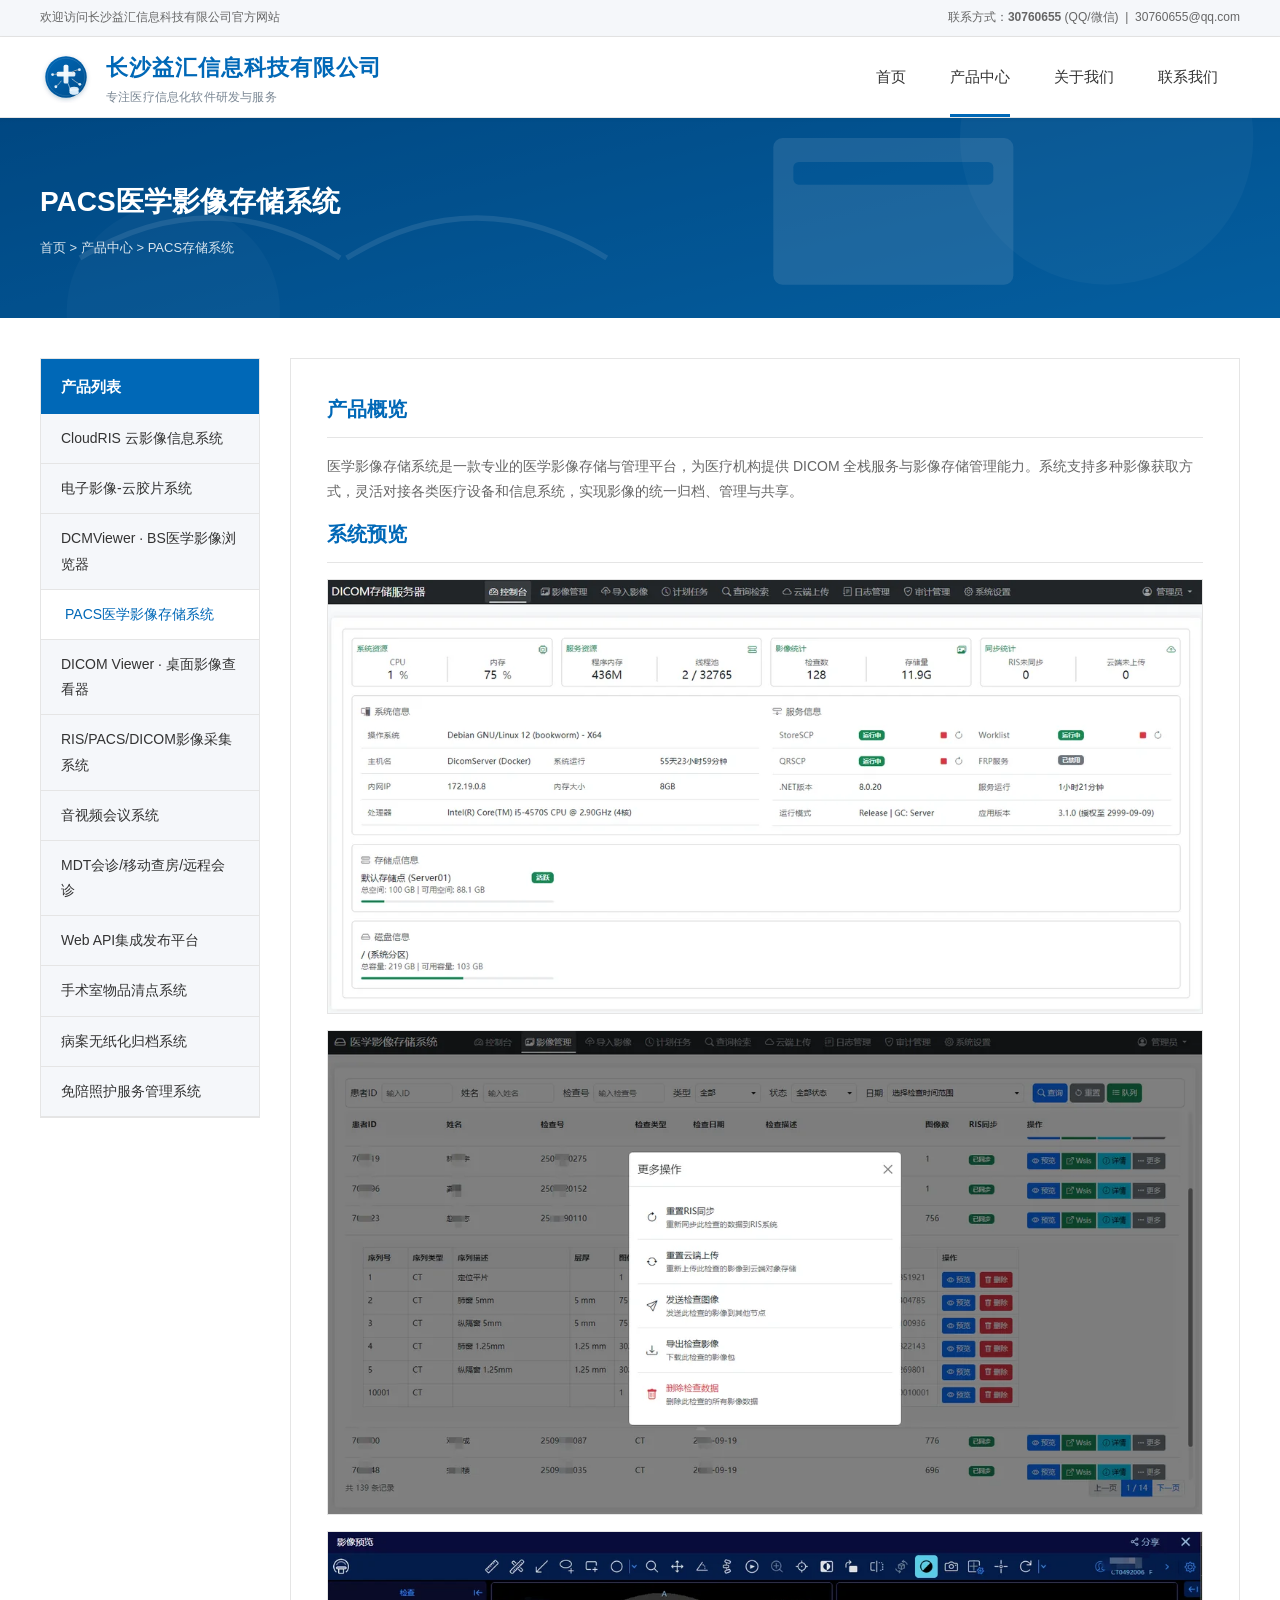
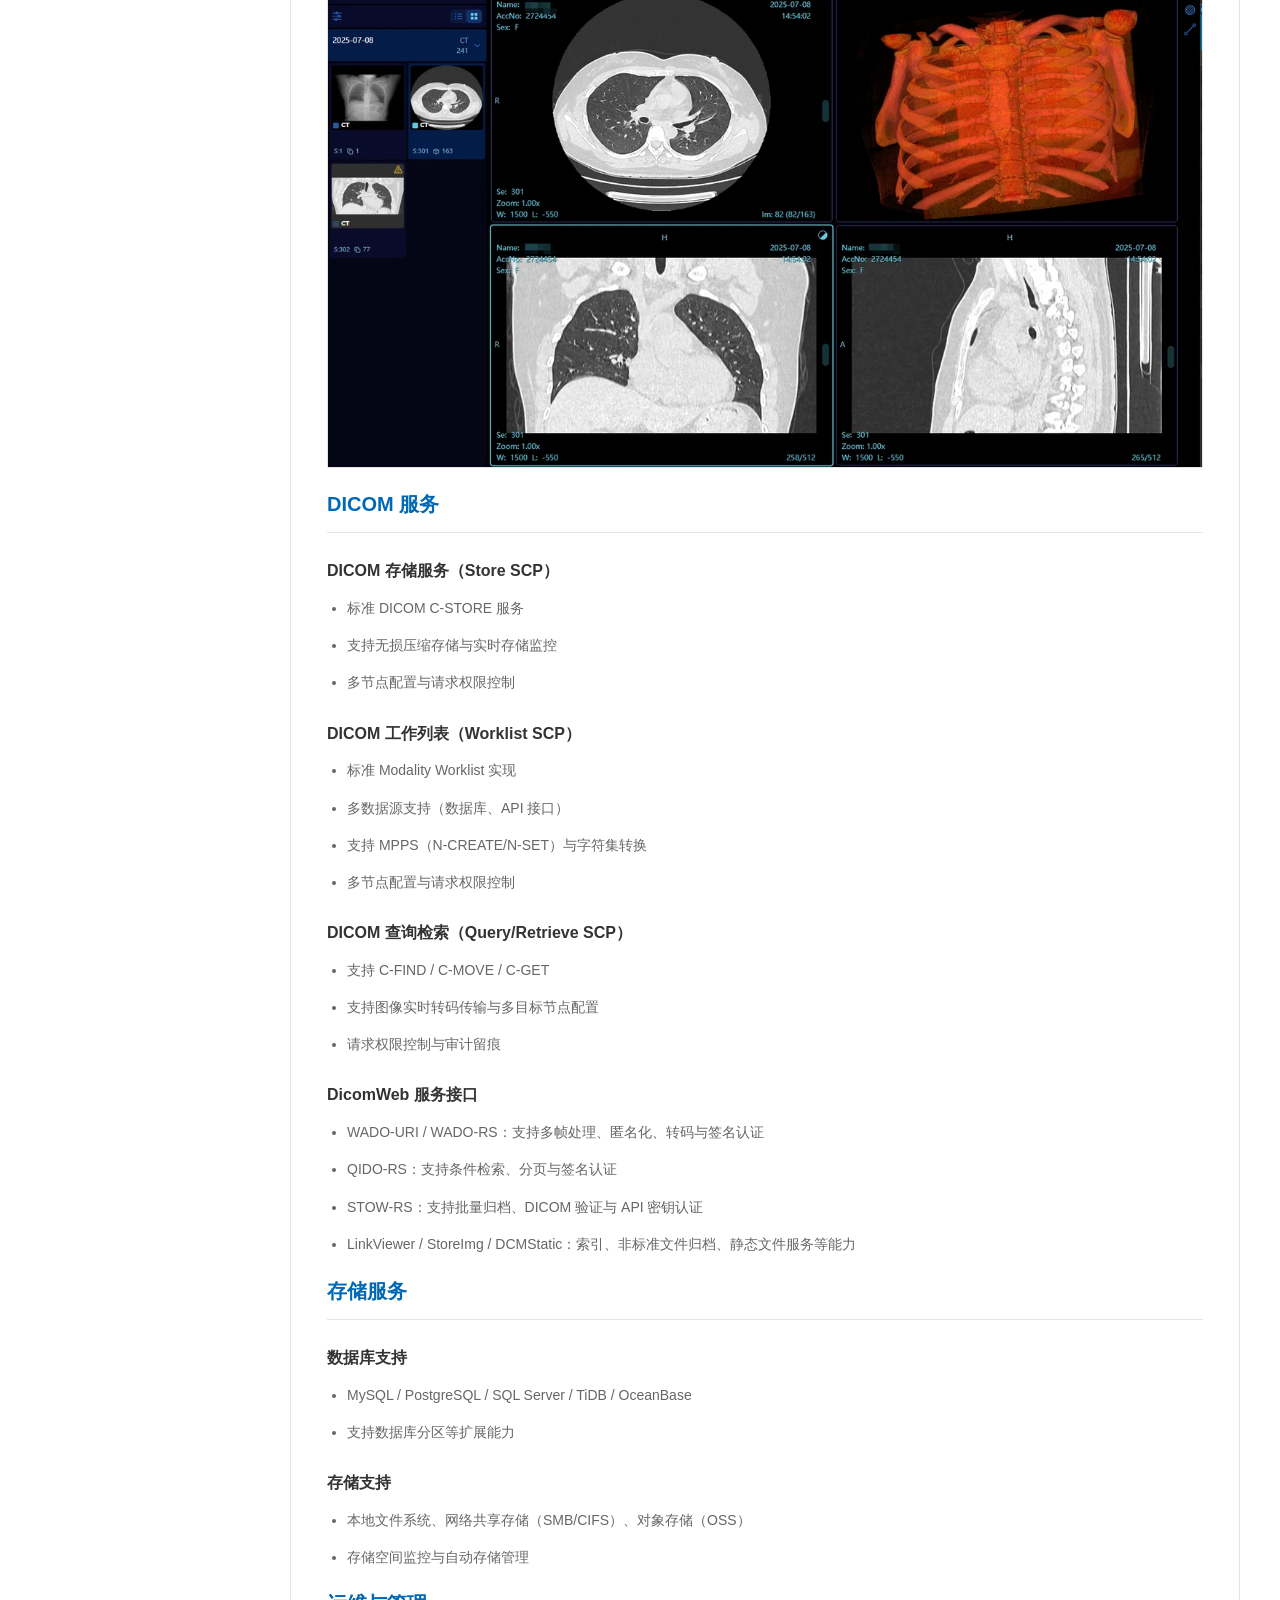
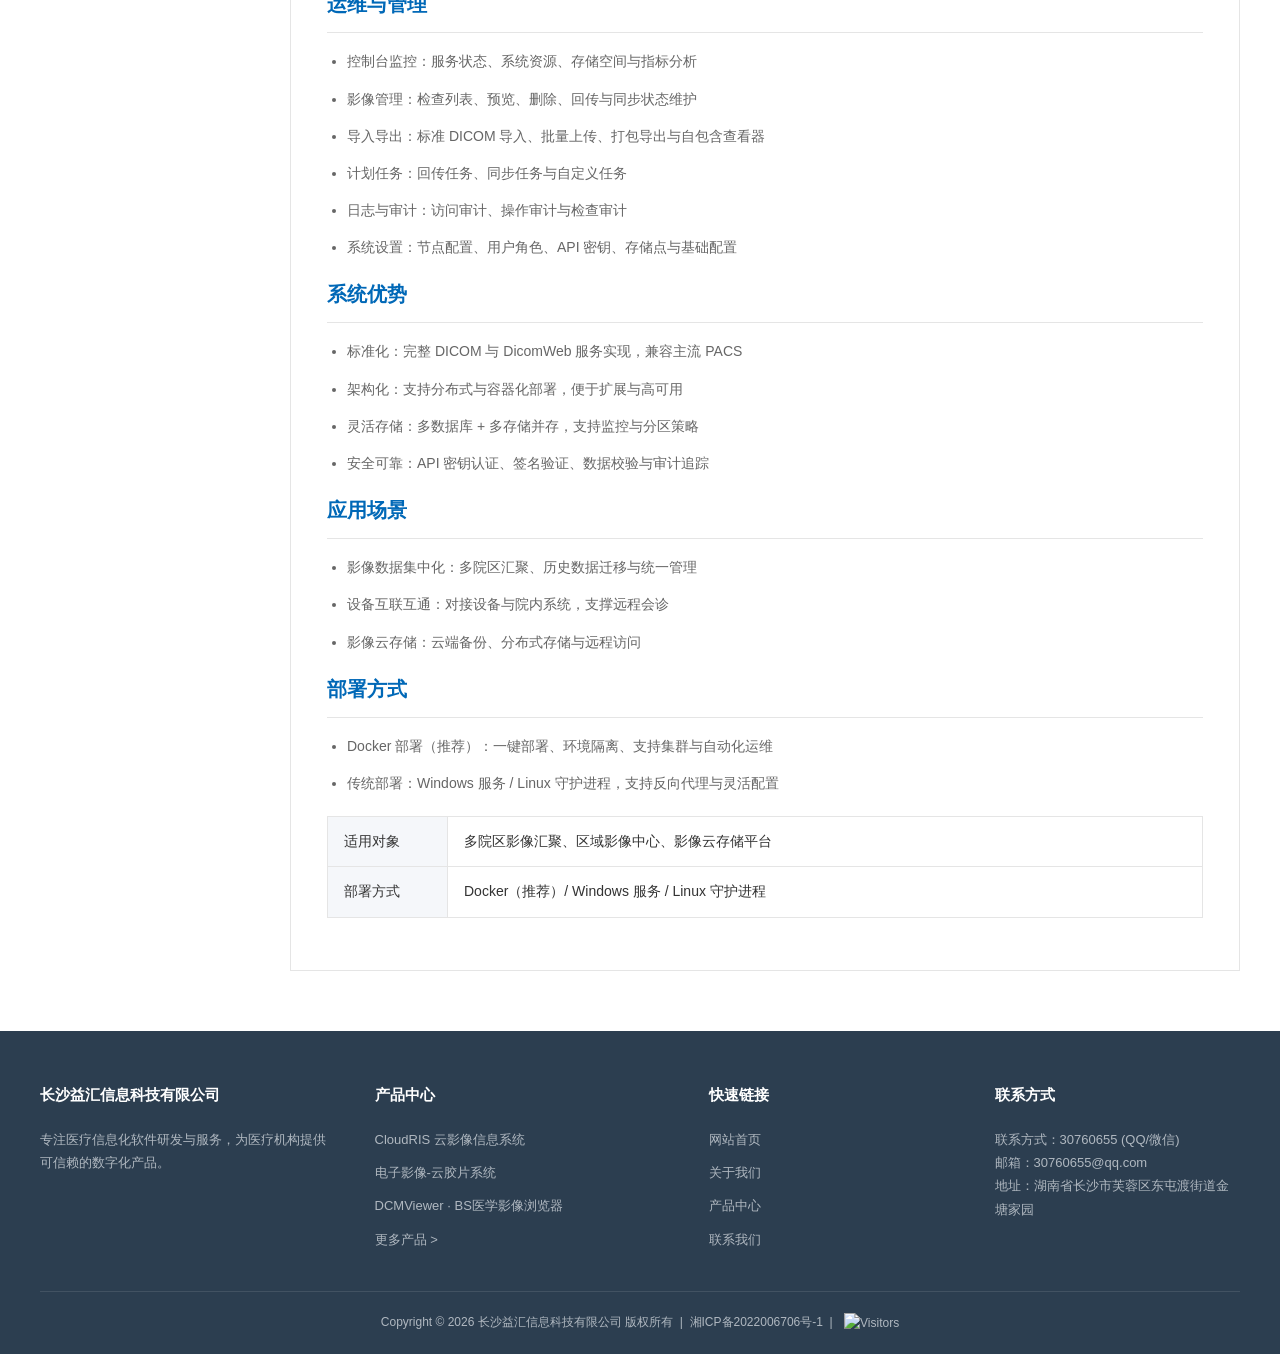
==== products/pacs-storage/index.html @ bae100ed "int" ====
<!DOCTYPE html>
<html lang="zh-CN">
<head>
  <meta charset="UTF-8">
  <meta name="viewport" content="width=device-width, initial-scale=1.0">
  <meta name="description" content="PACS医学影像存储系统 - DICOM 全栈服务与影像存储管理平台">
  <title>PACS医学影像存储系统 - 长沙益汇信息科技有限公司</title>
  <link rel="stylesheet" href="../../css/style.css">
</head>
<body data-base="../../" data-nav-product="pacs-storage">
  <div id="site-header"></div>
  <section class="page-banner">
    <div class="page-banner-bg"><img src="../../images/banner-products.svg" alt="" role="presentation"></div>
    <div class="page-banner-overlay"></div>
    <div class="wrap">
      <h1>PACS医学影像存储系统</h1>
      <div class="breadcrumb"><a href="../../index.html">首页</a> &gt; <a href="../../index.html#products">产品中心</a> &gt; PACS存储系统</div>
    </div>
  </section>
  <section class="page-body">
    <div class="wrap page-layout">
      <div id="site-sidebar"></div>
      <div class="content-box">
        <h2>产品概览</h2>
        <p>医学影像存储系统是一款专业的医学影像存储与管理平台，为医疗机构提供 DICOM 全栈服务与影像存储管理能力。系统支持多种影像获取方式，灵活对接各类医疗设备和信息系统，实现影像的统一归档、管理与共享。</p>

        <h2>系统预览</h2>
        <div class="screenshot-grid screenshot-grid-single">
          <figure class="content-figure screenshot-item"><img loading="lazy" decoding="async" src="控制台.webp" alt="PACS 控制台"></figure>
          <figure class="content-figure screenshot-item"><img loading="lazy" decoding="async" src="影像管理.webp" alt="PACS 影像管理"></figure>
          <figure class="content-figure screenshot-item"><img loading="lazy" decoding="async" src="影像预览.webp" alt="PACS 影像预览"></figure>
        </div>

        <h2>DICOM 服务</h2>
        <h3>DICOM 存储服务（Store SCP）</h3>
        <ul>
          <li>标准 DICOM C-STORE 服务</li>
          <li>支持无损压缩存储与实时存储监控</li>
          <li>多节点配置与请求权限控制</li>
        </ul>
        <h3>DICOM 工作列表（Worklist SCP）</h3>
        <ul>
          <li>标准 Modality Worklist 实现</li>
          <li>多数据源支持（数据库、API 接口）</li>
          <li>支持 MPPS（N-CREATE/N-SET）与字符集转换</li>
          <li>多节点配置与请求权限控制</li>
        </ul>
        <h3>DICOM 查询检索（Query/Retrieve SCP）</h3>
        <ul>
          <li>支持 C-FIND / C-MOVE / C-GET</li>
          <li>支持图像实时转码传输与多目标节点配置</li>
          <li>请求权限控制与审计留痕</li>
        </ul>
        <h3>DicomWeb 服务接口</h3>
        <ul>
          <li>WADO-URI / WADO-RS：支持多帧处理、匿名化、转码与签名认证</li>
          <li>QIDO-RS：支持条件检索、分页与签名认证</li>
          <li>STOW-RS：支持批量归档、DICOM 验证与 API 密钥认证</li>
          <li>LinkViewer / StoreImg / DCMStatic：索引、非标准文件归档、静态文件服务等能力</li>
        </ul>

        <h2>存储服务</h2>
        <h3>数据库支持</h3>
        <ul>
          <li>MySQL / PostgreSQL / SQL Server / TiDB / OceanBase</li>
          <li>支持数据库分区等扩展能力</li>
        </ul>
        <h3>存储支持</h3>
        <ul>
          <li>本地文件系统、网络共享存储（SMB/CIFS）、对象存储（OSS）</li>
          <li>存储空间监控与自动存储管理</li>
        </ul>

        <h2>运维与管理</h2>
        <ul>
          <li>控制台监控：服务状态、系统资源、存储空间与指标分析</li>
          <li>影像管理：检查列表、预览、删除、回传与同步状态维护</li>
          <li>导入导出：标准 DICOM 导入、批量上传、打包导出与自包含查看器</li>
          <li>计划任务：回传任务、同步任务与自定义任务</li>
          <li>日志与审计：访问审计、操作审计与检查审计</li>
          <li>系统设置：节点配置、用户角色、API 密钥、存储点与基础配置</li>
        </ul>

        <h2>系统优势</h2>
        <ul>
          <li>标准化：完整 DICOM 与 DicomWeb 服务实现，兼容主流 PACS</li>
          <li>架构化：支持分布式与容器化部署，便于扩展与高可用</li>
          <li>灵活存储：多数据库 + 多存储并存，支持监控与分区策略</li>
          <li>安全可靠：API 密钥认证、签名验证、数据校验与审计追踪</li>
        </ul>

        <h2>应用场景</h2>
        <ul>
          <li>影像数据集中化：多院区汇聚、历史数据迁移与统一管理</li>
          <li>设备互联互通：对接设备与院内系统，支撑远程会诊</li>
          <li>影像云存储：云端备份、分布式存储与远程访问</li>
        </ul>

        <h2>部署方式</h2>
        <ul>
          <li>Docker 部署（推荐）：一键部署、环境隔离、支持集群与自动化运维</li>
          <li>传统部署：Windows 服务 / Linux 守护进程，支持反向代理与灵活配置</li>
        </ul>
        <table class="info-table">
          <tr><th>适用对象</th><td>多院区影像汇聚、区域影像中心、影像云存储平台</td></tr>
          <tr><th>部署方式</th><td>Docker（推荐）/ Windows 服务 / Linux 守护进程</td></tr>
        </table>
      </div>
    </div>
  </section>
  <div id="site-footer"></div>
  <script src="../../js/site-config.js"></script>
  <script src="../../js/products.js"></script>
  <script src="../../js/header.js"></script>
  <script src="../../js/nav.js"></script>
  <script src="../../js/layout.js"></script>
  <script src="../../js/sidebar.js"></script>
  <script src="../../js/main.js"></script>
</body>
</html>
---- css/style.css ----
/* 经典企业官网样式 — 医疗信息化 */
*,
*::before,
*::after {
  box-sizing: border-box;
  margin: 0;
  padding: 0;
}

:root {
  --primary: #0068b7;
  --primary-dark: #004d8c;
  --primary-light: #e8f4fc;
  --text: #333333;
  --text-light: #666666;
  --text-lighter: #999999;
  --border: #e5e5e5;
  --bg: #ffffff;
  --bg-grey: #f5f7fa;
  --bg-footer: #2c3e50;
  --max: 1200px;
  --header-h: 80px;
  --font: "Microsoft YaHei", "PingFang SC", "Helvetica Neue", Arial, sans-serif;
}

html {
  scroll-behavior: smooth;
}

body {
  font-family: var(--font);
  font-size: 14px;
  color: var(--text);
  line-height: 1.8;
  background: var(--bg);
}

a {
  color: inherit;
  text-decoration: none;
  transition: color 0.2s;
}

img {
  max-width: 100%;
  display: block;
}

.wrap {
  width: min(var(--max), 94%);
  margin-inline: auto;
}

/* ===== 顶栏联系条 ===== */
.topbar {
  background: var(--bg-grey);
  border-bottom: 1px solid var(--border);
  font-size: 12px;
  color: var(--text-light);
}

.topbar-inner {
  display: flex;
  justify-content: space-between;
  align-items: center;
  height: 36px;
}

.topbar a:hover {
  color: var(--primary);
}

/* ===== 主导航 ===== */
.header {
  background: var(--bg);
  border-bottom: 1px solid var(--border);
  position: sticky;
  top: 0;
  z-index: 100;
  box-shadow: 0 1px 4px rgba(0, 0, 0, 0.06);
}

.header-inner {
  display: flex;
  align-items: center;
  justify-content: space-between;
  height: var(--header-h);
}

.logo {
  display: flex;
  align-items: center;
  gap: 14px;
}

.logo-img {
  width: 52px;
  height: 52px;
  display: flex;
  align-items: center;
  justify-content: center;
  overflow: hidden;
}

.logo-img img {
  width: 100%;
  height: 100%;
  object-fit: contain;
  display: block;
}

.logo-name {
  font-size: 22px;
  font-weight: bold;
  color: var(--primary);
  letter-spacing: 1px;
}

.logo-name small {
  display: block;
  margin-top: 2px;
  font-size: 12px;
  line-height: 1.3;
  font-weight: normal;
  color: #7a8794;
  letter-spacing: 0.2px;
}

.nav {
  display: flex;
  align-items: center;
  gap: 0;
}

.nav > a,
.nav-item {
  position: relative;
  padding: 0 22px;
  height: var(--header-h);
  line-height: var(--header-h);
  font-size: 15px;
  color: var(--text);
}

.nav > a:hover,
.nav > a.active,
.nav-item:hover > a {
  color: var(--primary);
}

.nav > a.active::after,
.nav-item.nav-products > a.nav-products-trigger.active::after {
  content: "";
  position: absolute;
  left: 22px;
  right: 22px;
  bottom: 0;
  height: 3px;
  background: var(--primary);
}

.nav-item:hover > a:not(.active)::after {
  content: "";
  position: absolute;
  left: 22px;
  right: 22px;
  bottom: 0;
  height: 3px;
  background: var(--primary);
}

.nav-item .dropdown {
  display: none;
  position: absolute;
  top: calc(100% + 2px);
  left: 0;
  min-width: 220px;
  background: #fff;
  border: 1px solid var(--border);
  box-shadow: 0 4px 12px rgba(0, 0, 0, 0.1);
  z-index: 50;
}

/* 桌面：悬停 / 键盘聚焦时展开 */
.nav-item:hover .dropdown,
.nav-item:focus-within .dropdown {
  display: block;
}

.dropdown a {
  display: block;
  padding: 12px 20px;
  line-height: 1.5;
  font-size: 14px;
  border-bottom: 1px solid var(--border);
}

.dropdown a:last-child {
  border-bottom: none;
}

.dropdown a:hover {
  background: var(--primary-light);
  color: var(--primary);
}

.dropdown a.active {
  background: var(--primary-light);
  color: var(--primary);
  font-weight: 600;
  border-left: 3px solid var(--primary);
  padding-left: 17px;
}

.nav-toggle {
  display: none;
  background: none;
  border: none;
  font-size: 24px;
  cursor: pointer;
  color: var(--text);
}

/* ===== 首页 Banner ===== */
.banner {
  position: relative;
  height: 360px;
  color: #fff;
  overflow: hidden;
}

.banner-bg {
  position: absolute;
  inset: 0;
}

.banner-bg img {
  width: 100%;
  height: 100%;
  object-fit: cover;
}

.banner-overlay {
  position: absolute;
  inset: 0;
  background: linear-gradient(90deg, rgba(0, 77, 140, 0.88) 0%, rgba(0, 104, 183, 0.55) 55%, rgba(0, 136, 204, 0.35) 100%);
}

.banner .wrap {
  position: relative;
  z-index: 1;
  height: 100%;
  display: flex;
  align-items: center;
  padding-top: 14px;
}

.banner h1 {
  font-size: 38px;
  font-weight: bold;
  margin-bottom: 14px;
  letter-spacing: 2px;
  text-shadow: 0 2px 8px rgba(0, 0, 0, 0.22);
}

.banner p {
  font-size: 16px;
  opacity: 0.92;
  max-width: 620px;
  margin-bottom: 24px;
  line-height: 1.75;
  text-shadow: 0 1px 4px rgba(0, 0, 0, 0.2);
}

.banner-btns {
  display: flex;
  gap: 16px;
  flex-wrap: wrap;
}

.btn {
  display: inline-block;
  padding: 11px 30px;
  font-size: 15px;
  border-radius: 2px;
  cursor: pointer;
  border: none;
  transition: background 0.2s, color 0.2s;
}

.btn-white {
  background: #fff;
  color: var(--primary);
}

.btn-white:hover {
  background: var(--primary-light);
}

.btn-outline-white {
  background: transparent;
  color: #fff;
  border: 1px solid rgba(255, 255, 255, 0.8);
}

.btn-outline-white:hover {
  background: rgba(255, 255, 255, 0.15);
}

/* ===== 区块标题（经典居中+下划线） ===== */
.section {
  padding: 60px 0;
}

.section-grey {
  background: var(--bg-grey);
}

.section-title {
  text-align: center;
  margin-bottom: 40px;
}

.section-title h2 {
  font-size: 28px;
  color: var(--text);
  font-weight: bold;
  margin-bottom: 8px;
}

.section-title .line {
  width: 50px;
  height: 3px;
  background: var(--primary);
  margin: 0 auto 12px;
}

.section-title p {
  font-size: 14px;
  color: var(--text-light);
}

/* 首页产品区：略收紧上间距，首屏多露出产品卡片 */
#products {
  padding-top: 44px;
}

#products .section-title {
  margin-bottom: 28px;
}

/* ===== 产品卡片（经典四列） ===== */
.product-grid {
  display: grid;
  grid-template-columns: repeat(4, 1fr);
  gap: 24px;
}

.product-card {
  display: block;
  background: #fff;
  border: 1px solid var(--border);
  text-align: center;
  padding: 0 0 24px;
  overflow: hidden;
  transition: box-shadow 0.3s, border-color 0.3s;
}

.product-card:hover {
  border-color: var(--primary);
  box-shadow: 0 4px 16px rgba(0, 104, 183, 0.12);
}

.product-thumb {
  aspect-ratio: 16 / 9;
  overflow: hidden;
  background: var(--primary-light);
}

.product-thumb img {
  width: 100%;
  height: 100%;
  object-fit: cover;
  object-position: center top;
  transition: transform 0.35s;
}

.product-card:hover .product-thumb img {
  transform: scale(1.05);
}

.product-card-body {
  padding: 18px 16px 0;
}

.product-card h3 {
  font-size: 16px;
  color: var(--text);
  margin-bottom: 10px;
  font-weight: bold;
}

.product-card p {
  font-size: 13px;
  color: var(--text-light);
  line-height: 1.7;
  margin-bottom: 12px;
  min-height: 44px;
}

.product-card .more {
  font-size: 13px;
  color: var(--primary);
}

.product-card .more:hover {
  text-decoration: underline;
}

/* ===== 优势四列 ===== */
.advantage-grid {
  display: grid;
  grid-template-columns: repeat(4, 1fr);
  gap: 30px;
  text-align: center;
}

.advantage-item .num {
  width: 56px;
  height: 56px;
  line-height: 56px;
  margin: 0 auto 16px;
  background: var(--primary);
  color: #fff;
  font-size: 20px;
  font-weight: bold;
  border-radius: 50%;
}

.advantage-item h3 {
  font-size: 16px;
  margin-bottom: 8px;
  color: var(--text);
}

.advantage-item p {
  font-size: 13px;
  color: var(--text-light);
}

/* ===== 内页 Banner（矮） ===== */
.page-banner {
  position: relative;
  height: 200px;
  color: #fff;
  display: flex;
  align-items: center;
  overflow: hidden;
}

.page-banner-bg {
  position: absolute;
  inset: 0;
}

.page-banner-bg img {
  width: 100%;
  height: 100%;
  object-fit: cover;
}

.page-banner-overlay {
  position: absolute;
  inset: 0;
  background: rgba(0, 77, 140, 0.56);
}

.page-banner .wrap {
  position: relative;
  z-index: 1;
}

.page-banner h1 {
  font-size: 28px;
  font-weight: bold;
}

.breadcrumb {
  font-size: 13px;
  color: rgba(255, 255, 255, 0.85);
  margin-top: 8px;
}

.breadcrumb a:hover {
  color: #fff;
  text-decoration: underline;
}

/* ===== 内页布局：侧栏 + 内容 ===== */
.page-body {
  padding: 40px 0 60px;
}

.page-layout {
  display: grid;
  grid-template-columns: 220px 1fr;
  gap: 30px;
  align-items: start;
}

.sidebar {
  background: var(--bg-grey);
  border: 1px solid var(--border);
}

.sidebar-title {
  padding: 14px 20px;
  background: var(--primary);
  color: #fff;
  font-size: 15px;
  font-weight: bold;
}

.sidebar a {
  display: block;
  padding: 12px 20px;
  font-size: 14px;
  color: var(--text);
  border-bottom: 1px solid var(--border);
}

.sidebar a:hover,
.sidebar a.active {
  background: #fff;
  color: var(--primary);
  padding-left: 24px;
}

.content-box {
  background: #fff;
  border: 1px solid var(--border);
  padding: 32px 36px;
}

.content-figure {
  margin-bottom: 24px;
  border: 1px solid var(--border);
  overflow: hidden;
}

.content-figure img {
  width: 100%;
  height: auto;
  display: block;
}

.screenshot-grid {
  display: grid;
  grid-template-columns: repeat(2, minmax(0, 1fr));
  gap: 16px;
  margin-bottom: 18px;
}

.screenshot-item {
  margin-bottom: 0;
}

.screenshot-grid-single {
  grid-template-columns: 1fr;
}

.about-layout {
  display: grid;
  grid-template-columns: 280px 1fr;
  gap: 30px;
  align-items: start;
}

.about-photo {
  border: 1px solid var(--border);
  overflow: hidden;
}

.about-photo img {
  width: 100%;
  display: block;
}

.content-box h2 {
  font-size: 20px;
  color: var(--primary);
  margin-bottom: 16px;
  padding-bottom: 10px;
  border-bottom: 1px solid var(--border);
}

.content-box h3 {
  font-size: 16px;
  margin: 24px 0 10px;
  color: var(--text);
}

.content-box p,
.content-box li {
  font-size: 14px;
  color: var(--text-light);
  margin-bottom: 12px;
}

.content-box ul {
  padding-left: 20px;
  margin-bottom: 16px;
}

.info-table {
  width: 100%;
  border-collapse: collapse;
  margin: 20px 0;
  font-size: 14px;
}

.info-table th,
.info-table td {
  border: 1px solid var(--border);
  padding: 12px 16px;
  text-align: left;
}

.info-table th {
  background: var(--bg-grey);
  color: var(--text);
  width: 120px;
  font-weight: normal;
}

/* ===== 联系页 ===== */
.contact-grid {
  display: grid;
  grid-template-columns: 1fr 1fr;
  gap: 30px;
}

.contact-info-box {
  background: var(--bg-grey);
  border: 1px solid var(--border);
  padding: 30px;
}

.contact-info-full {
  grid-column: 1 / -1;
}

.contact-info-box h3 {
  font-size: 16px;
  color: var(--primary);
  margin-bottom: 20px;
}

.contact-info-box p {
  font-size: 14px;
  color: var(--text-light);
  margin-bottom: 12px;
}

/* ===== 页脚（经典多列） ===== */
.footer {
  background: var(--bg-footer);
  color: #b0b8c0;
  font-size: 13px;
}

.footer-main {
  padding: 50px 0 30px;
  display: grid;
  grid-template-columns: 1.2fr 1.2fr 1fr 1fr;
  gap: 40px;
}

.footer h4 {
  color: #fff;
  font-size: 15px;
  margin-bottom: 20px;
  font-weight: bold;
}

.footer a {
  display: block;
  margin-bottom: 10px;
  color: #b0b8c0;
}

.footer a:hover {
  color: #fff;
}

.footer-bottom {
  border-top: 1px solid rgba(255, 255, 255, 0.1);
  padding: 20px 0;
  text-align: center;
  font-size: 12px;
}

.footer-bottom-line {
  margin: 0;
  display: flex;
  align-items: center;
  justify-content: center;
  flex-wrap: wrap;
  gap: 8px;
}

.footer-visitor-badge {
  display: inline-block;
  height: 20px;
  vertical-align: middle;
}

/* ===== 典型案例（首页精简版） ===== */
.case-list {
  display: grid;
  grid-template-columns: repeat(4, 1fr);
  gap: 24px;
}

.case-item {
  background: #fff;
  border: 1px solid var(--border);
  overflow: hidden;
  border-left: none;
  display: flex;
  flex-direction: column;
  height: 100%;
}

.case-thumb {
  height: 160px;
  overflow: hidden;
}

.case-thumb img {
  width: 100%;
  height: 100%;
  object-fit: cover;
}

.case-body {
  padding: 20px 22px;
  border-left: 4px solid var(--primary);
  flex: 1;
}

.case-item h3 {
  font-size: 15px;
  font-weight: bold;
  color: var(--text);
  margin-bottom: 10px;
}

.case-item .case-meta {
  font-size: 12px;
  color: var(--primary);
  margin-bottom: 8px;
}

.case-item p {
  font-size: 13px;
  color: var(--text-light);
  line-height: 1.7;
}

/* ===== 响应式 ===== */
@media (max-width: 992px) {
  .case-list {
    grid-template-columns: 1fr;
  }
  .product-grid {
    grid-template-columns: repeat(2, 1fr);
  }
  .advantage-grid {
    grid-template-columns: repeat(2, 1fr);
  }
  .footer-main {
    grid-template-columns: repeat(2, 1fr);
  }
  .page-layout {
    grid-template-columns: 1fr;
  }
  .about-layout {
    grid-template-columns: 1fr;
  }
}

@media (max-width: 768px) {
  .topbar {
    display: none;
  }
  .nav-toggle {
    display: block;
  }
  .nav {
    display: none;
    position: absolute;
    top: var(--header-h);
    left: 0;
    right: 0;
    flex-direction: column;
    background: #fff;
    border-bottom: 1px solid var(--border);
    box-shadow: 0 4px 12px rgba(0, 0, 0, 0.1);
  }
  .nav.is-open {
    display: flex;
  }
  .nav > a,
  .nav-item {
    width: 100%;
    height: auto;
    line-height: 1.5;
    padding: 14px 20px;
    border-bottom: 1px solid var(--border);
  }
  .nav-item .dropdown {
    position: static;
    display: none;
    box-shadow: none;
    border: none;
    border-top: 1px solid var(--border);
    background: var(--bg-grey);
    margin: 0;
  }

  .nav-item.is-open .dropdown {
    display: block;
  }
  .banner {
    height: 300px;
  }
  .banner h1 {
    font-size: 28px;
  }
  .banner p {
    font-size: 14px;
    margin-bottom: 20px;
  }
  .product-grid,
  .advantage-grid {
    grid-template-columns: 1fr;
  }
  .contact-grid {
    grid-template-columns: 1fr;
  }
  .screenshot-grid {
    grid-template-columns: 1fr;
  }
  .footer-main {
    grid-template-columns: 1fr;
  }
}
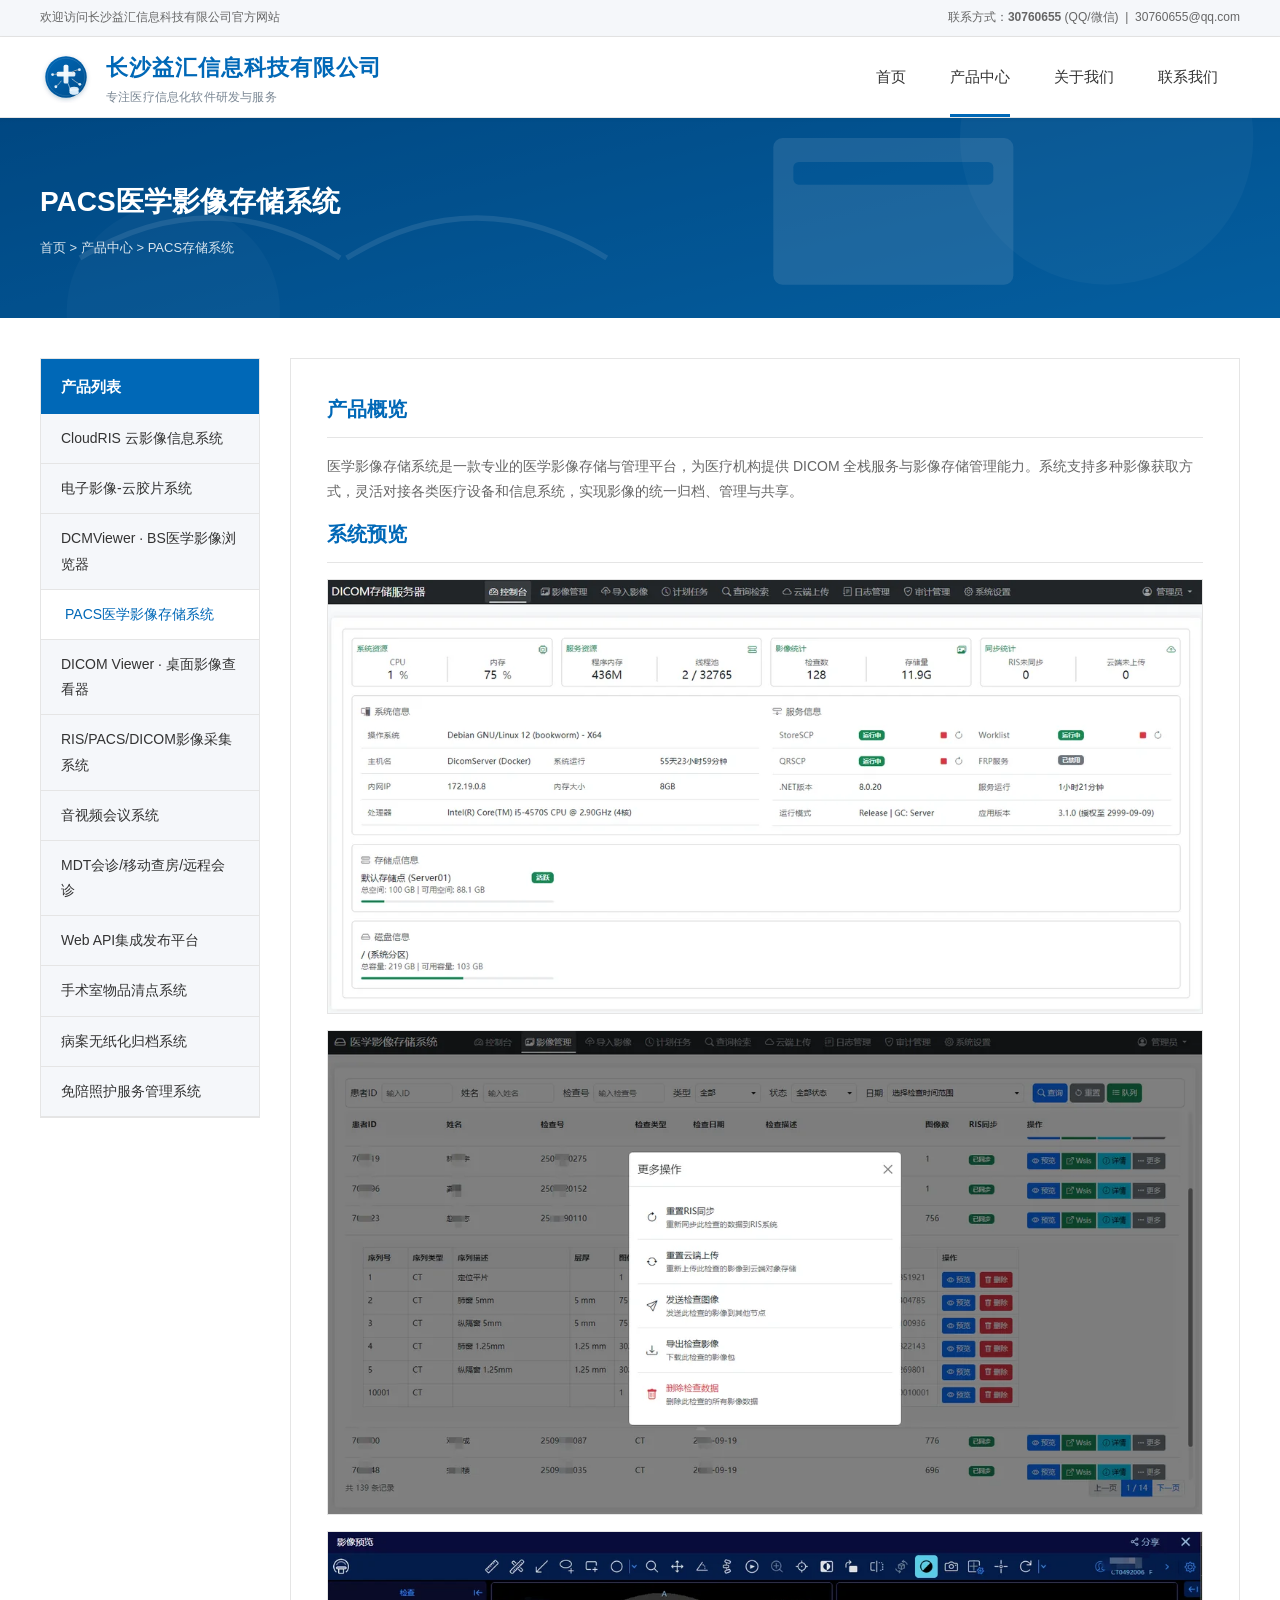
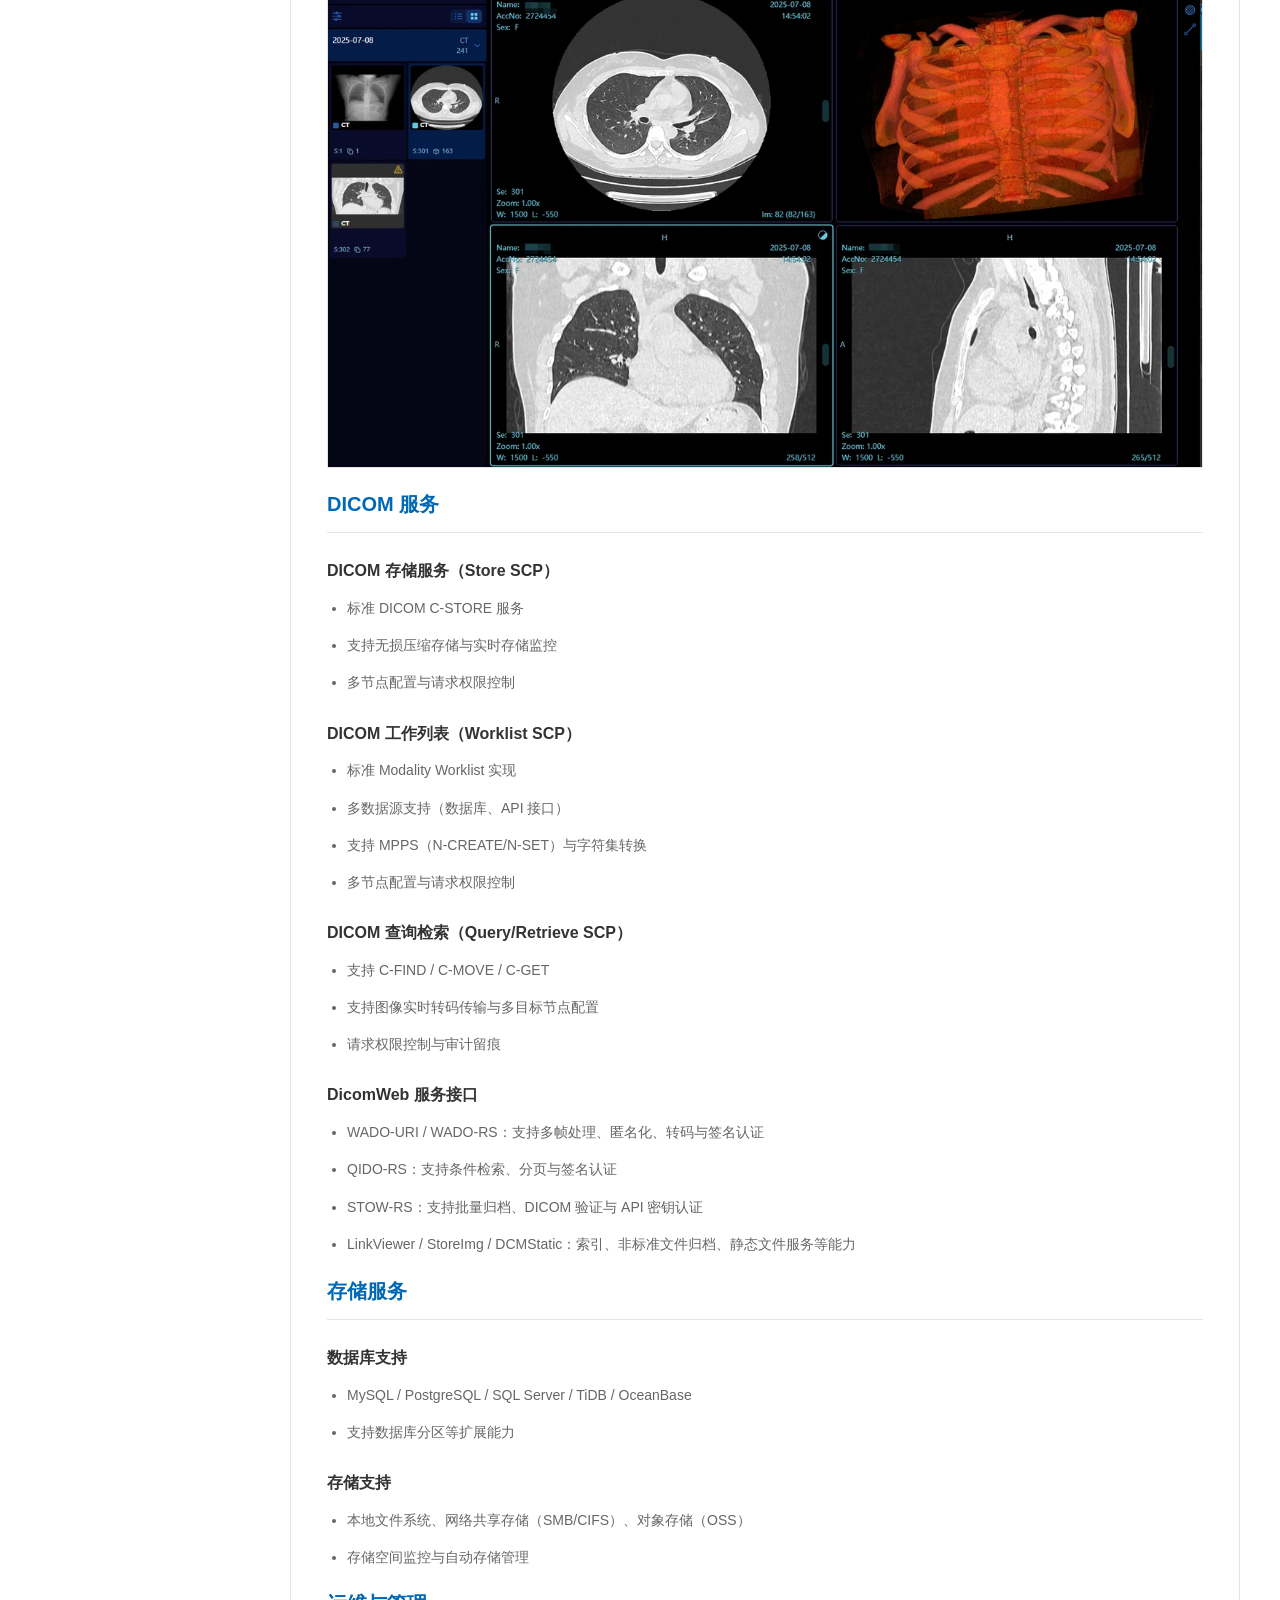
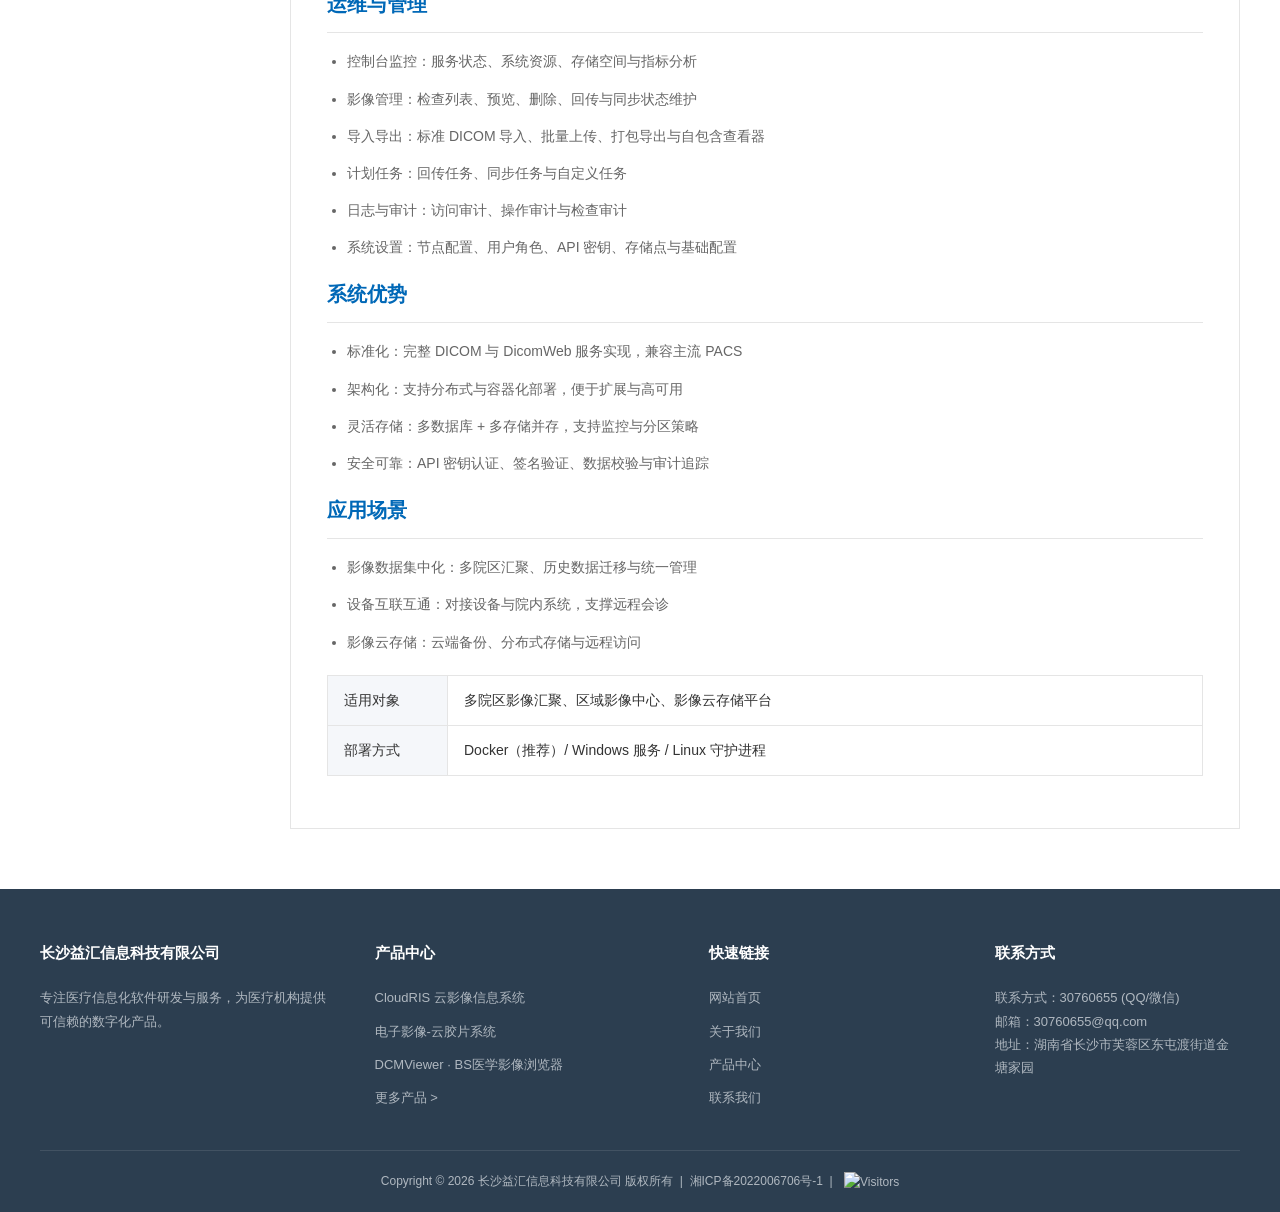
==== commit d7d371fe: "Remove duplicate deployment section on PACS storage page Drop the standalone deployment heading and " ====
--- a/products/pacs-storage/index.html
+++ b/products/pacs-storage/index.html
@@ -96,11 +96,6 @@
           <li>影像云存储：云端备份、分布式存储与远程访问</li>
         </ul>
 
-        <h2>部署方式</h2>
-        <ul>
-          <li>Docker 部署（推荐）：一键部署、环境隔离、支持集群与自动化运维</li>
-          <li>传统部署：Windows 服务 / Linux 守护进程，支持反向代理与灵活配置</li>
-        </ul>
         <table class="info-table">
           <tr><th>适用对象</th><td>多院区影像汇聚、区域影像中心、影像云存储平台</td></tr>
           <tr><th>部署方式</th><td>Docker（推荐）/ Windows 服务 / Linux 守护进程</td></tr>
